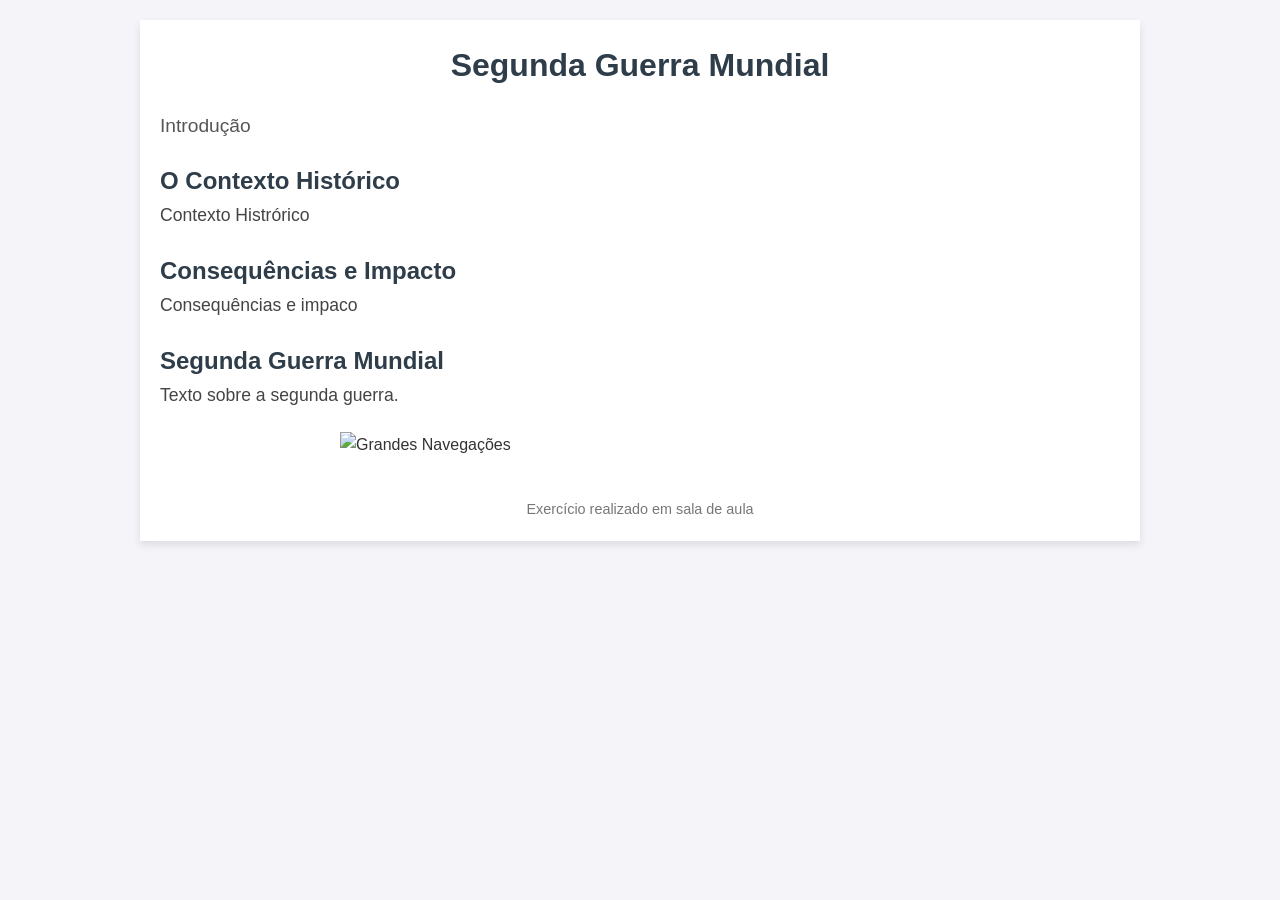
==== index.html @ c8d06f17 "Add files via upload skibidi" ====
<!DOCTYPE html>
<html lang="pt-br">
<head>
  <meta charset="UTF-8">
  <meta name="viewport" content="width=device-width, initial-scale=1.0">
  <title>História da Segunda Guerra Mundial</title>
  <link rel="stylesheet" type="text/css" href="styles.css"/>
</head>
<body>

  <div class="container">
    <h1>Segunda Guerra Mundial</h1>

    <div class="section">
      <p class="intro">
        Introdução
      </p>

      <h2>O Contexto Histórico</h2>
      <p class="content">
       Contexto Histrórico
      </p>

      <h2>Consequências e Impacto</h2>
      <p class="content">
        Consequências e impaco
      </p>
    </div>

    <!-- Imagem sobre as Grandes Navegações -->
    <div class="section">
      <h2>Segunda Guerra Mundial</h2>
      <p class="content">
       Texto sobre a segunda guerra.
      </p>
      <img src="segundaGuerra.png" alt="Grandes Navegações" class="image">
    </div>

    <!-- Tabela com países da América e datas de independência -->
    <div class="section">
      
    </div>

    <!-- Rodapé -->
    <div class="footer">
      <p>Exercício realizado em sala de aula</p>
    </div>
  </div>

</body>
</html>
---- styles.css ----
/* Reset de estilos básicos */
    * {
        margin: 0;
        padding: 0;
        box-sizing: border-box;
      }
  
      /* Estilos globais */
      body {
        font-family: Arial, sans-serif;
        background-color: #f4f4f9;
        color: #333;
        line-height: 1.6;
        padding: 20px;
      }
  
      h1 {
        text-align: center;
        color: #2e3d49;
        margin-bottom: 20px;
      }
  
      h2 {
        color: #2e3d49;
        margin-top: 20px;
      }
  
      .container {
        max-width: 1000px;
        margin: 0 auto;
        padding: 20px;
        background-color: #fff;
        box-shadow: 0 4px 8px rgba(0, 0, 0, 0.1);
      }
  
      .section {
        margin-bottom: 20px;
      }
  
      .intro {
        font-size: 1.2em;
        margin-bottom: 20px;
        color: #555;
      }
  
      .content {
        font-size: 1.1em;
        line-height: 1.8;
        color: #444;
      }
  
      .image {
        width: 100%;
        max-width: 600px;
        display: block;
        margin: 20px auto;
      }
  
      table {
        width: 100%;
        margin-top: 30px;
        border-collapse: collapse;
        background-color: #fff;
        box-shadow: 0 4px 8px rgba(0, 0, 0, 0.1);
      }
  
      th, td {
        padding: 10px;
        text-align: left;
        border: 1px solid #ddd;
      }
  
      th {
        background-color: #f2f2f2;
        color: #333;
      }
  
      .footer {
        text-align: center;
        font-size: 0.9em;
        color: #777;
        margin-top: 40px;
      }
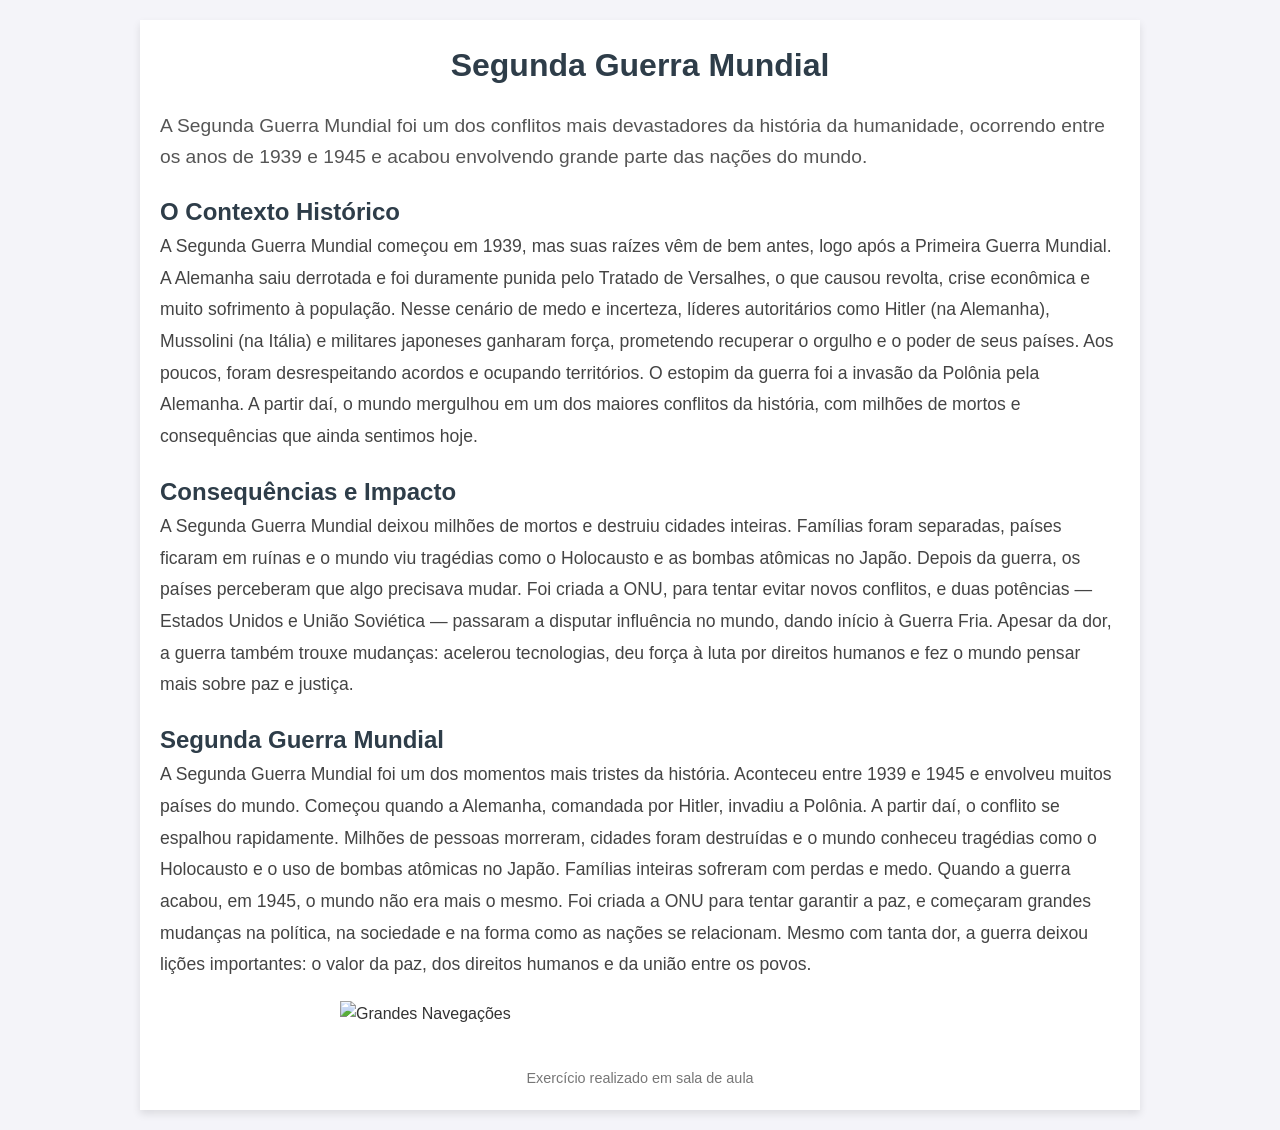
==== commit 8f32d4f2: "Versão 1.0  index.html" ====
--- a/index.html
+++ b/index.html
@@ -13,17 +13,27 @@
 
     <div class="section">
       <p class="intro">
-        Introdução
+        A Segunda Guerra Mundial foi um dos conflitos mais devastadores da história da humanidade, ocorrendo entre os anos de 1939 e 1945 e acabou envolvendo grande parte das nações do mundo.
       </p>
 
       <h2>O Contexto Histórico</h2>
       <p class="content">
-       Contexto Histrórico
+       A Segunda Guerra Mundial começou em 1939, mas suas raízes vêm de bem antes, logo após a Primeira Guerra Mundial. A Alemanha saiu derrotada e foi duramente punida pelo        Tratado de Versalhes, o que causou revolta, crise econômica e muito sofrimento à população.
+
+        Nesse cenário de medo e incerteza, líderes autoritários como Hitler (na Alemanha), Mussolini (na Itália) e militares japoneses ganharam força, prometendo recuperar o         orgulho e o poder de seus países. Aos poucos, foram desrespeitando acordos e ocupando territórios.
+
+        O estopim da guerra foi a invasão da Polônia pela Alemanha. A partir daí, o mundo mergulhou em um dos maiores conflitos da história, com milhões de mortos e                  consequências que ainda sentimos hoje.
+
+
       </p>
 
       <h2>Consequências e Impacto</h2>
       <p class="content">
-        Consequências e impaco
+        A Segunda Guerra Mundial deixou milhões de mortos e destruiu cidades inteiras. Famílias foram separadas, países ficaram em ruínas e o mundo viu tragédias como o             Holocausto e as bombas atômicas no Japão.
+
+        Depois da guerra, os países perceberam que algo precisava mudar. Foi criada a ONU, para tentar evitar novos conflitos, e duas potências — Estados Unidos e União              Soviética — passaram a disputar influência no mundo, dando início à Guerra Fria.
+
+        Apesar da dor, a guerra também trouxe mudanças: acelerou tecnologias, deu força à luta por direitos humanos e fez o mundo pensar mais sobre paz e justiça.
       </p>
     </div>
 
@@ -31,7 +41,13 @@
     <div class="section">
       <h2>Segunda Guerra Mundial</h2>
       <p class="content">
-       Texto sobre a segunda guerra.
+       A Segunda Guerra Mundial foi um dos momentos mais tristes da história. Aconteceu entre 1939 e 1945 e envolveu muitos países do mundo. Começou quando a Alemanha,             comandada por Hitler, invadiu a Polônia. A partir daí, o conflito se espalhou rapidamente.
+
+      Milhões de pessoas morreram, cidades foram destruídas e o mundo conheceu tragédias como o Holocausto e o uso de bombas atômicas no Japão. Famílias inteiras sofreram          com perdas e medo.
+
+      Quando a guerra acabou, em 1945, o mundo não era mais o mesmo. Foi criada a ONU para tentar garantir a paz, e começaram grandes mudanças na política, na sociedade e na       forma como as nações se relacionam.
+
+      Mesmo com tanta dor, a guerra deixou lições importantes: o valor da paz, dos direitos humanos e da união entre os povos.
       </p>
       <img src="segundaGuerra.png" alt="Grandes Navegações" class="image">
     </div>
@@ -48,4 +64,4 @@
   </div>
 
 </body>
-</html>+</html>
